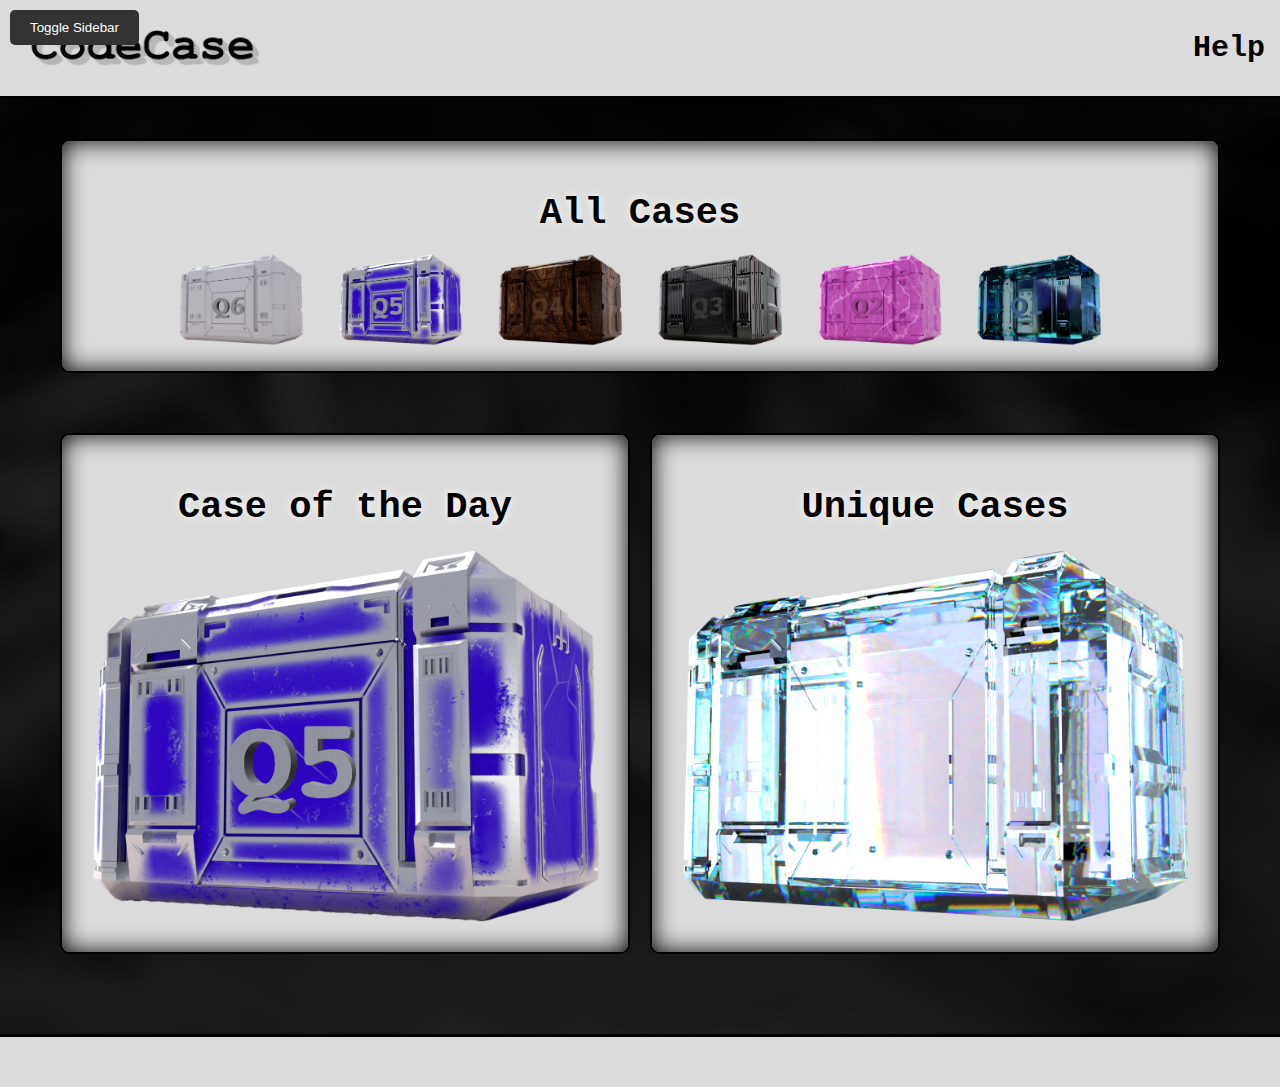
==== docs/index.html @ fb0d56cc "v" ====
<!DOCTYPE html>
<html lang="en">
<head>
    <meta charset="UTF-8">
    <meta name="viewport" content="width=device-width, initial-scale=1.0">
    <title>Case Website</title>
    <link rel="stylesheet" href="style.css">
</head>
<body>
      
<header>
    <img src="./images/logo.webp" alt="Main-Logo" class="main-logo">
    <a href='help.html' class='help_button'>Help</a>
</header>
<main>
    <button class="sidebar-toggle">Toggle Sidebar</button>
<div class="sidebar">
  <ul>
    <li><a href="#">Link 1</a></li>
    <li><a href="#">Link 2</a></li>
    <li><a href="#">Link 3</a></li>
  </ul>
</div>
    <div class="all-cases-menu">
        <h2 class="all-cases-text">All Cases</h2>
        <div class="cases-grid">
            <a href='./CaseOpenPage/case_open_page_q6.html'><img src="./images/cases/q6 case.png" alt="case_test" class="case-img"></a>
            <a href='./CaseOpenPage/case_open_page_q5.html'><img src="./images/cases/q5 case.png" alt="case_test" class="case-img"></a>
            <a href='./CaseOpenPage/case_open_page_q4.html'><img src="./images/cases/q4 case.png" alt="case_test" class="case-img"></a>
            <a href='./CaseOpenPage/case_open_page_q3.html'><img src="./images/cases/q3 case.png" alt="case_test" class="case-img"></a>
            <a href='./CaseOpenPage/case_open_page_q2.html'><img src="./images/cases/q2 case.png" alt="case_test" class="case-img"></a>
            <a href='./CaseOpenPage/case_open_page_q1.html'><img src="./images/cases/q1 case.png" alt="case_test" class="case-img"></a>
        </div>
    </div>
    <div class="special-case">
    <div class="cases-parent">
        <div class="case-of-the-day-menu">
            <h2 class="case-of-the-day-text">Case of the Day</h2>
            <a href='' class="day"><img src="./images/cases/q5 case.png" alt="case_test" class="day-case"></a>
        </div>

        <div class="unique-cases-menu">
            <h2 class="unique-cases-text">Unique Cases</h2>
            <a href='./CaseOpenPage/case_open_page_unique.html'><img src="./images/cases/uniqCase.png" alt="case_test" class="uniq-case"></a>
        </div>
    </div>
</div>

</main>
<footer></footer>
</body>
</html>
---- docs/style.css ----
@import url('https://fonts.googleapis.com/css2?family=Inconsolata:wght@200;300;400;500;600;700;800;900&display=swap');

/* Variables */
:root {
    --editor-bg: #eee;
    --editor-border: #3f87a6;
}

html {
  width: 100%;
  height: 1222  px;
  background-image:url("./images/wallpaper.webp");
  box-sizing: border-box;
  font-family: 'Courier', Courier, monospace;
}

body {
    margin: 0;
    width:100%;
    min-height: 100vh;
    display: flex;
    flex-direction: column;
    overflow-x: hidden; /* Убрать горизонтальную прокрутку */
    overflow-y: scroll;
}

header {
    background-color: rgb(219, 219, 219);
    width: 100%;
    height: 96px;
    border-bottom: solid black 3px;
    display: flex;
    justify-content: space-between;
    align-items: center;
    padding: 0 20px;
}

.main-logo {
    width: 250px;
}

.help_button, .home_button {
    font-size: 30px;
    font-weight: bold;
    text-decoration: none;
    color: black;
    margin-right: 35px;
}

main {
    flex: 1;
    display: flex;
    flex-direction: column;
    align-items: center;
    padding: 20px;
}

.all-cases-menu {
    margin-top: 20px;
    border-radius: 10px;
    max-width: 90%;
    background-color: rgb(219, 219, 219);
    box-shadow: 0px 0px 25px black inset;
    border: solid 2px black;
    display: flex;
    flex-direction: column;
    align-items: center;
    padding: 20px;
    overflow-x: auto;
}

.all-cases-text {
    font-size: 2.9vw;
    width: 100%;
    text-align: center;
    margin-bottom: 20px;
    color: black;
    text-shadow: white 0px 0 8px;
}

.cases-grid {
    display: grid;
    grid-template-columns: repeat(6, 1fr);
    grid-gap: 32px;
    width: 83%;
}

.case-img {
    width: 100%;
    height: auto;
    object-fit: cover;
    border-radius: 10px;
    transition: transform 0.3s;
}

.case-img:hover {
    transform: scale(1.05);
}

.cases-parent {
    display: flex;
    justify-content: space-between;
    flex-wrap: wrap;
    width: 100%;
    max-width: 1200px;
    margin: 20px 0;
}

.case-of-the-day-menu, .unique-cases-menu {
    border-radius: 10px;
    background-color: rgb(219, 219, 219);
    box-shadow: 0px 0px 25px black inset;
    border: solid 2px black;
    flex: 1;
    min-width: 300px;
    margin: 10px;
    display: flex;
    flex-direction: column;
    align-items: center;
    padding: 20px;
}
.special-case{
    flex: 1;
    min-width: 300px;
    margin: 10px;
    display: flex;
    flex-direction: column;
    align-items: center;
    padding: 20px;
}

.case-of-the-day-text, .unique-cases-text {
    font-size: 2.9vw;
    margin-bottom: 20px;
    color: black;
    text-shadow: white 0px 0 8px;
    text-align: center;
}

.day-case, .uniq-case {
    width: 100%;
    height: auto;
    border-radius: 10px;
}

footer {
    background-color: rgb(219, 219, 219);
    width: 100%; 
    height: 50px;
    border-top: solid black 3px;
    display: flex;
    justify-content: center;
    align-items: center;
    margin-top: auto;
}

@media (max-width: 1024px) {
    .cases-parent {
        flex-direction: column;
        align-items: center;
    }

    .case-of-the-day-menu, .unique-cases-menu {
        max-width: 80%;
    }
}

@media (max-width: 768px) {
    .cases-grid {
        grid-template-columns: repeat(2, 1fr);
        grid-gap: 20px;
    }

    .case-img {
        width: 100%;
        height: auto;
    }

    .main-logo {
        width: 200px;
    }

    .help_button, .home_button {
        font-size: 20px;
    }

    .case-of-the-day-menu, .unique-cases-menu {
        max-width: 100%;
    }
}

@media (max-width: 480px) {
  .cases-grid {
      grid-template-columns: repeat(2, 1fr);
      grid-gap: 10px;
  }

  header {
      flex-direction: column;
      align-items: center;
      height: auto;
      padding: 10px;
  }

    .main-logo {
        width: 150px;
    }

    .help_button, .home_button {
        font-size: 16px;
        margin-top: 10px;
    }

    .all-cases-text, .case-of-the-day-text, .unique-cases-text {
        font-size: 1.5rem;
    }
.case-img {
        width: 100%;  
        height: auto;
    }
}
/* Add styles for the sidebar toggle button */
.sidebar-toggle {
  position: fixed;
  top: 10px;
  left: 10px;
  z-index: 1000;
  background-color: #333;
  color: #fff;
  padding: 10px 20px;
  border: none;
  border-radius: 5px;
  cursor: pointer;
}


.sidebar {
  position: fixed;
  top: 0;
  left: 0;
  width: 250px;
  height: 100vh;
  background-color: #333;
  padding: 20px;
  transform: translateX(-300px);
  transition: transform 0.3s;
}


.sidebar ul {
  list-style: none;
  margin: 0;
  padding: 0;
}

.sidebar li {
  margin-bottom: 10px;
}

.sidebar a {
  color: #fff;
  text-decoration: none;
}

.sidebar-toggle:hover + .sidebar {
  transform: translateX(0);
}

.sidebar-toggle:focus + .sidebar {
  transform: translateX(0);
}

.sidebar-toggle:active + .sidebar {
  transform: translateX(0);
}
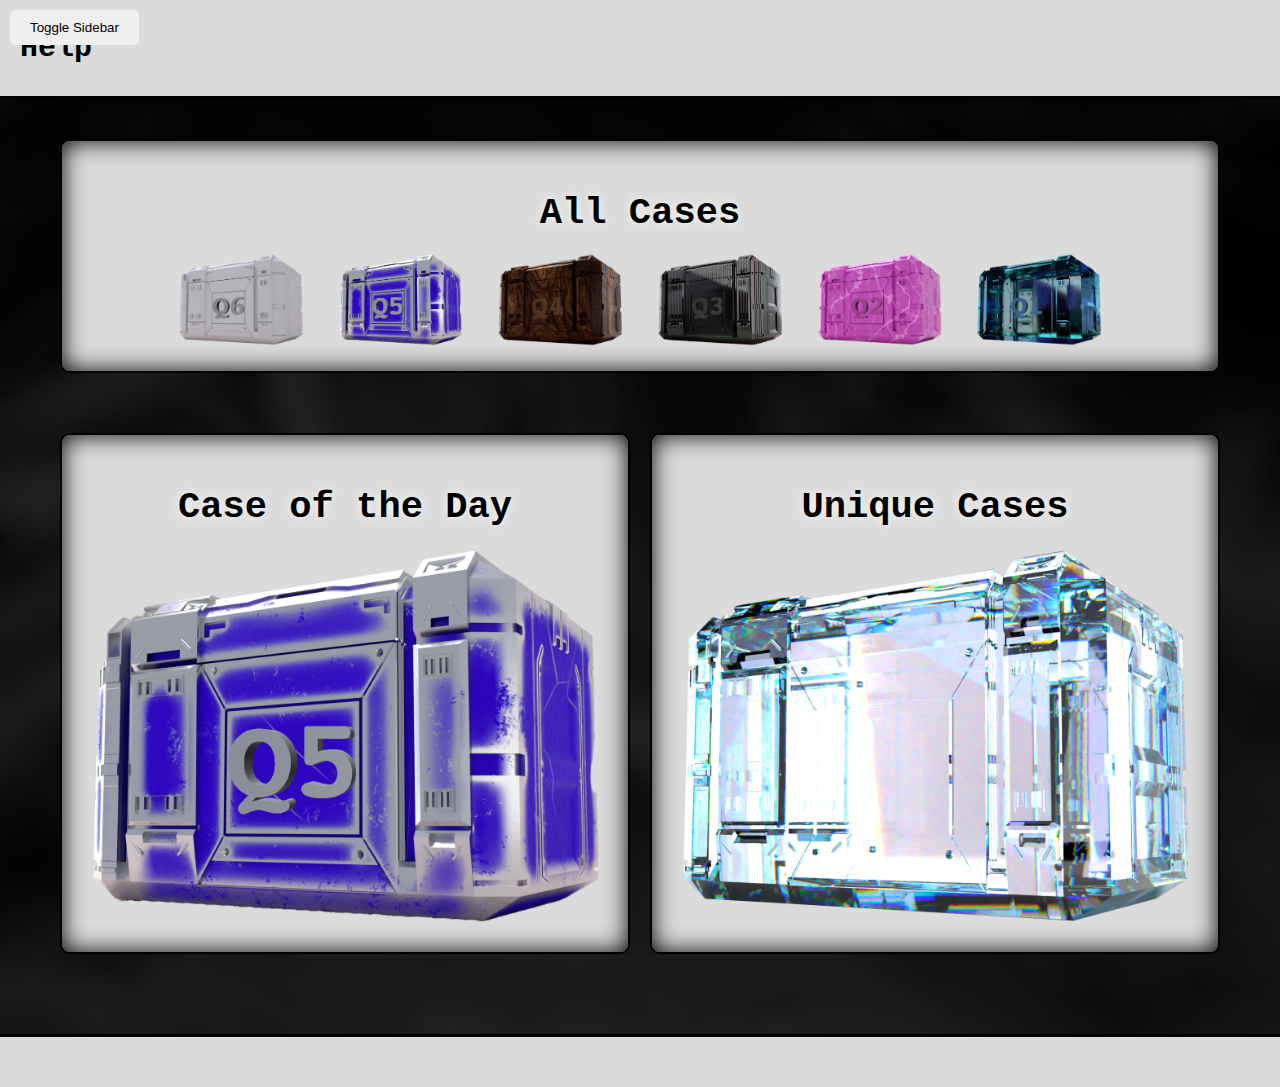
==== commit fdb2a480: "fff" ====
--- a/docs/index.html
+++ b/docs/index.html
@@ -8,19 +8,18 @@
 </head>
 <body>
       
-<header>
-    <img src="./images/logo.webp" alt="Main-Logo" class="main-logo">
+<header>    
+<div class="sidebar">
+    <ul>
+      <li><a href="#">Cases</a></li>
+      <li><a href="#">Help</a></li>
+      <li><a href="#">Inventory</a></li>
+    </ul>
+  </div>
+  <button class="sidebar-toggle">Toggle Sidebar</button>
     <a href='help.html' class='help_button'>Help</a>
 </header>
 <main>
-    <button class="sidebar-toggle">Toggle Sidebar</button>
-<div class="sidebar">
-  <ul>
-    <li><a href="#">Link 1</a></li>
-    <li><a href="#">Link 2</a></li>
-    <li><a href="#">Link 3</a></li>
-  </ul>
-</div>
     <div class="all-cases-menu">
         <h2 class="all-cases-text">All Cases</h2>
         <div class="cases-grid">
--- a/docs/style.css
+++ b/docs/style.css
@@ -1,3 +1,4 @@
+
 @import url('https://fonts.googleapis.com/css2?family=Inconsolata:wght@200;300;400;500;600;700;800;900&display=swap');
 
 /* Variables */
@@ -13,12 +14,16 @@
   box-sizing: border-box;
   font-family: 'Courier', Courier, monospace;
 }
+html, body {
+  overflow-x: hidden;
+}
 
 body {
     margin: 0;
     width:100%;
     min-height: 100vh;
     display: flex;
+    position: relative;
     flex-direction: column;
     overflow-x: hidden; /* Убрать горизонтальную прокрутку */
     overflow-y: scroll;
@@ -166,6 +171,8 @@
 }
 
 @media (max-width: 768px) {
+
+
     .cases-grid {
         grid-template-columns: repeat(2, 1fr);
         grid-gap: 20px;
@@ -190,6 +197,8 @@
 }
 
 @media (max-width: 480px) {
+
+
   .cases-grid {
       grid-template-columns: repeat(2, 1fr);
       grid-gap: 10px;
@@ -225,8 +234,7 @@
   top: 10px;
   left: 10px;
   z-index: 1000;
-  background-color: #333;
-  color: #fff;
+  color:black;
   padding: 10px 20px;
   border: none;
   border-radius: 5px;
@@ -272,4 +280,250 @@
 
 .sidebar-toggle:active + .sidebar {
   transform: translateX(0);
-}+}
+/* ///////////////////// */ test scripts below /* ///////////////////// */
+
+.unbox-area{
+  position: absolute;
+  top: 100px
+}
+
+#cardList {
+  height: 100px;
+  width: 800px;
+  position: relative;
+  border: 2px solid black;
+  overflow: hidden;
+  white-space: nowrap;
+}
+
+.card {
+  display: inline-block;
+  background-color: red;
+  text-align: center;
+  border-left: 1px solid black;
+  border-right: 1px solid black;
+  width: 100px;
+  height: 100px;
+}
+
+.card > img {
+  width: 100px;
+  height: 100px;
+}
+
+.arrow-down {
+  margin-left: 380px;
+  width: 0; 
+  height: 0; 
+  border-left: 20px solid transparent;
+  border-right: 20px solid transparent;
+  
+  border-top: 20px solid #f00;
+}
+#dialog-msg > img {
+  width: 150px;
+  height: 150px;
+}
+#dialog-msg {
+  text-align: center;
+}
+
+.scope{
+  background-color: rgb(22, 22, 22);
+  position: relative;
+  width: 50%;
+  border-radius: 24px;
+  left: 25%;
+  border: solid rgb(0, 0, 0) 2px;
+}
+
+d
+.app {
+  position: relative;
+  width: 650px;
+  background: #1b1f24;
+  border-radius: 10px;
+}
+.app .pointer {
+  position: relative;
+  z-index: 1;
+  left: calc(50% - (35px / 2));
+
+  height: 35px;
+  filter: drop-shadow(0 0 20px rgba(230, 174, 174, 0.3));
+  margin-top: 1%;
+  bottom: 0px;
+}
+.app .scope {
+  overflow: hidden;
+}
+
+.app .scope .list {
+  position: relative;
+  display: inline-flex;
+  left: 0;
+  transform: translate3d(0, 0, 0);
+  list-style: none;
+  transition: 5s cubic-bezier(0.21, 0.53, 0.29, 0.99); /*время прокрутки*/
+}
+.app .scope .list__item {
+  flex-shrink: 0;
+  display: flex;
+  justify-content: center;
+  align-items: center;
+  width: 200px;
+  height: 160px;
+  opacity: 0.5;
+  transition: 0.3s ease;
+}
+.app .scope .list__item:nth-child(2n) {
+  background: rgba(0, 0, 0, 0.1);
+}
+.app .scope .list__item.active {
+  opacity: 1;
+}
+.app .scope .list__item.active img {
+  transform: scale(1.05);
+}
+.app .scope .list__item img {
+  width: 80%;
+  height: 80%;
+  -o-object-fit: contain;
+     object-fit: contain;
+  transition: 0.3s ease;
+}
+.app .start {
+  position: relative;
+  left: calc(50% - (112.45px / 2));  
+  margin-top: 1%;
+  padding: 8px 25px;
+  border: none;
+  border-radius: 5px;
+  outline: none;
+  background: #eb5146;
+  color: inherit;
+  font-size: 16px;
+  font-weight: 500;
+  transition: opacity 0.2s ease;
+  box-shadow: 0 0 30px 0 rgba(255, 118, 118, 0.2);
+  cursor: pointer;
+}
+.app .start:hover {
+  opacity: 0.8;
+}/*# sourceMappingURL=style.css.map */
+.case {
+  width: 200px;
+  height: 200px;
+  border: 1px solid black;
+  position: relative;
+  overflow: hidden;
+}
+
+.card {
+  width: 100%;
+  height: 100%;
+  position: absolute;
+  top: 0;
+  left: 0;
+  background-color: red;
+  transition: margin-left 3s ease-in-out;
+}
+
+.item {
+  width: 50px;
+  height: 50px;
+  margin: 10px;
+  float: left;
+  text-align: center;
+  cursor: pointer;
+  border: 1px solid black;
+  border-radius: 50%;
+}
+.task {
+  padding: 8px 25px;
+  border: none;
+  border-radius: 5px;
+  outline: none;
+  background: #eb5146;
+  color: inherit;
+  font-size: 16px;
+  font-weight: 500;
+  transition: opacity 0.2s ease;
+  box-shadow: 0 0 30px 0 rgba(255, 118, 118, 0.2);
+  cursor: pointer;
+  left: calc(50% - (193.2px / 2));
+  margin-top: 1%;
+  position: relative;
+  
+}
+.task:hover {
+  opacity: 0.8;
+}
+
+.case_on_open_page{
+  left: calc(50% - (320px / 2));
+  width: 320px;
+  margin-top: 5%;
+}
+
+.text_above_case{
+  color: white;
+  left: calc(50% - (115.2px / 2));
+  top: 17%;
+}
+
+.text_above_case_uniq{
+  color: white;
+  left: calc(50% - (187.2px / 2));
+  top: 17%; 
+}
+.section-1{
+  display: grid;
+  grid-template-columns: 1fr 1fr 1fr;
+  height: 869px;
+  max-width: 90%;
+}
+
+.descritionContainer{
+  border-radius: 30px;
+  background-color:gray;
+  height: 97vh;
+  width: 50vw;
+  margin: 10px;
+  padding: 10px;
+  
+}
+.codeContainer{
+  border-radius: 30px  ;
+  background-color:gray;
+  height: 722px;
+  margin: 10px;
+  width: 47vw;
+  padding: 10px
+}
+
+
+
+.resultContainer-task{
+  background-color:gray;
+  height: 585px;
+  border-radius: 30px;
+  margin: 10px;
+  padding: 10px
+}
+.taskContainer{
+  display: flex;
+  flex-direction:column ;
+}
+p{
+  color: white
+}
+#cadeArea{
+  height: 719px;
+  width: 777px;
+  border-radius: 30px;
+  border: none;
+  background-color: #1b1f24;
+  color:white;
+}
